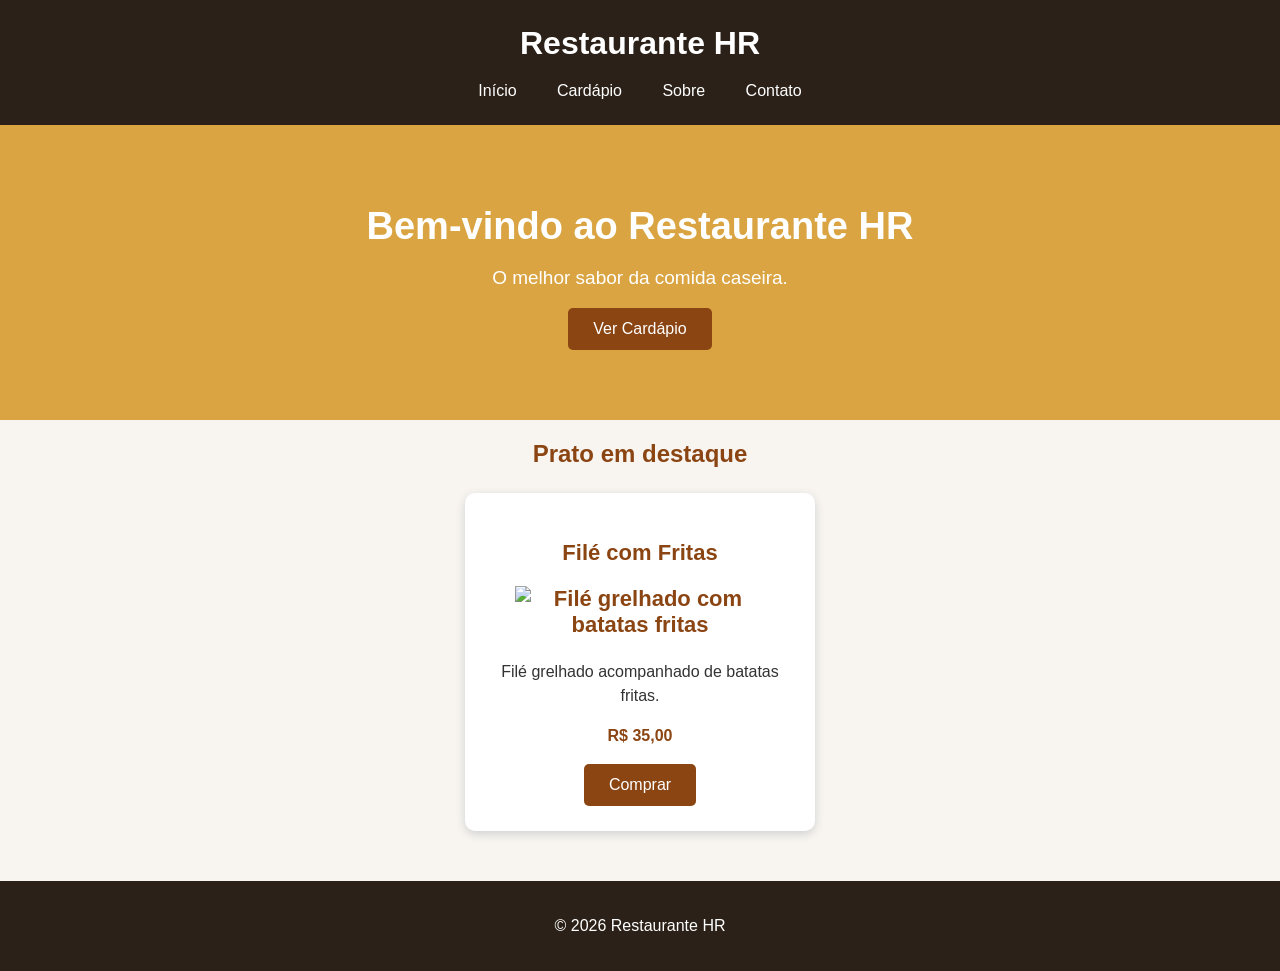
==== index.html @ 69063290 "Atualização" ====
<!DOCTYPE html>
<html lang="pt-br">

<head>
    <meta charset="UTF-8">
    <meta name="viewport" content="width=device-width, initial-scale=1.0">
    <title>Restaurante HR</title>
    <link rel="stylesheet" href="style.css">
</head>
<body>
    <header>
        <h1>Restaurante HR</h1>
        <nav>
            <a href="index.html">Início</a>
            <a href="cardapio.html">Cardápio</a>
            <a href="sobre.html">Sobre</a>
            <a href="contato.html">Contato</a>
        </nav>
    </header>
    <div class="inicio">
        <h2>Bem-vindo ao Restaurante HR</h2>
        <p>O melhor sabor da comida caseira.</p>
        <a href="cardapio.html">
            <button class="botao">Ver Cardápio</button>
        </a>
    </div>
    <h2 class="titulo1">Prato em destaque</h2>
    <div class="prato">
        <h3>Filé com Fritas
            <img class="foto-restaurante" src="img/file-com-fritas.jpg" alt="Filé grelhado com batatas fritas">
        </h3>
        <p>
            Filé grelhado acompanhado de batatas fritas.
        </p>
        <p class="preco">R$ 35,00</p>
        <button class="botao">Comprar</button>
    </div>
    <footer>
        <p>© 2026 Restaurante HR</p>
    </footer>

</body>
</html>
---- style.css ----
body {
    margin: 0;
    font-family: Arial, sans-serif;
    background-color: #f8f5f0;
    color: #333;
}

header {
    background-color: #2b2118;
    color: white;
    text-align: center;
    padding: 25px;
}

header h1 {
    margin: 0;
    font-size: 32px;
}

nav {
    margin-top: 20px;
}

nav a {
    color: white;
    text-decoration: none;
    margin: 0 18px;
    font-size: 16px;
}

nav a:hover {
    color: #d9a441;
}

.inicio {
    background-color: #d9a441;
    text-align: center;
    padding: 70px 20px;
}

.inicio h2 {
    color: white;
    font-size: 38px;
    margin: 10px;
}

.inicio p {
    color: white;
    font-size: 19px;
}

.titulo1 {
    color: #8b4513;
    text-align: center;
}

.prato {
    background-color: white;
    width: 300px;
    margin: 25px auto;
    padding: 25px;
    text-align: center;
    border-radius: 10px;
    box-shadow: 0 3px 10px #d0d0d0;
}

.prato h3 {
    color: #8b4513;
    font-size: 22px;
}

.foto-restaurante {
    display: block;
    width: 90%;
    max-width: 250px;
    height: auto;
    margin: 20px auto;
}

.prato p {
    font-size: 16px;
    line-height: 1.5;
}

.preco {
    color: #8b4513;
    font-size: 21px;
    font-weight: bold;
}

.botao {
    background-color: #8b4513;
    color: white;
    border: none;
    padding: 12px 25px;
    font-size: 16px;
    border-radius: 5px;
    cursor: pointer;
}

.botao:hover {
    background-color: #a85d25;
}

.texto {
    background-color: white;
    width: 70%;
    margin: 40px auto;
    padding: 35px;
    text-align: center;
    border-radius: 10px;
    box-shadow: 0 3px 10px #d0d0d0;
}

.texto p {
    font-size: 17px;
    line-height: 1.6;
}

footer {
    background-color: #2b2118;
    color: white;
    text-align: center;
    padding: 20px;
    margin-top: 50px;
}

/* FORMULÁRIO */

form input {
    width: 250px;
    padding: 8px;
    font-size: 16px;
}
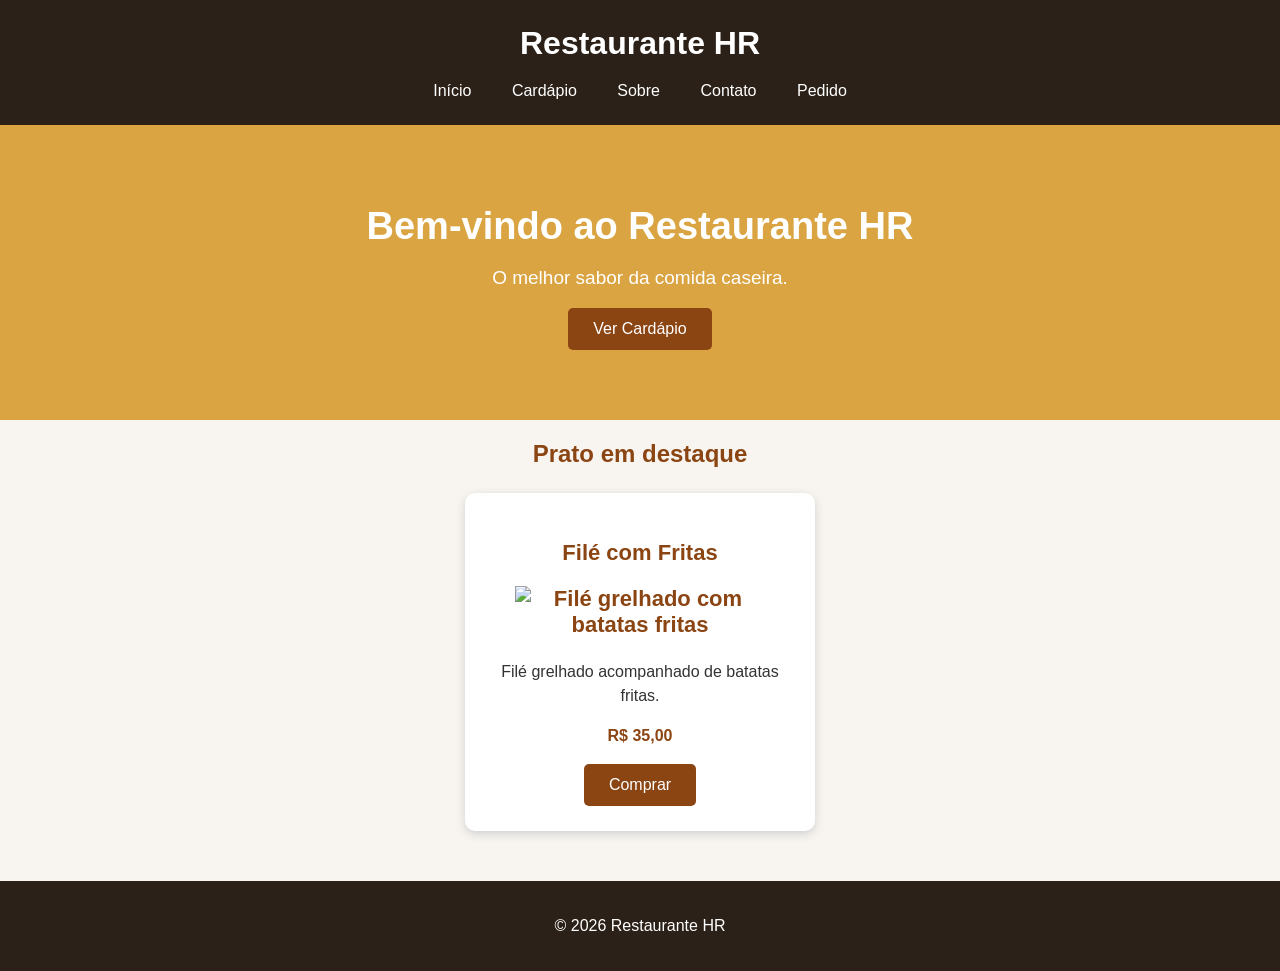
==== commit 8ea863e2: "Atualização" ====
--- a/index.html
+++ b/index.html
@@ -15,6 +15,7 @@
             <a href="cardapio.html">Cardápio</a>
             <a href="sobre.html">Sobre</a>
             <a href="contato.html">Contato</a>
+            <a href="pedido.html">Pedido</a>
         </nav>
     </header>
     <div class="inicio">
